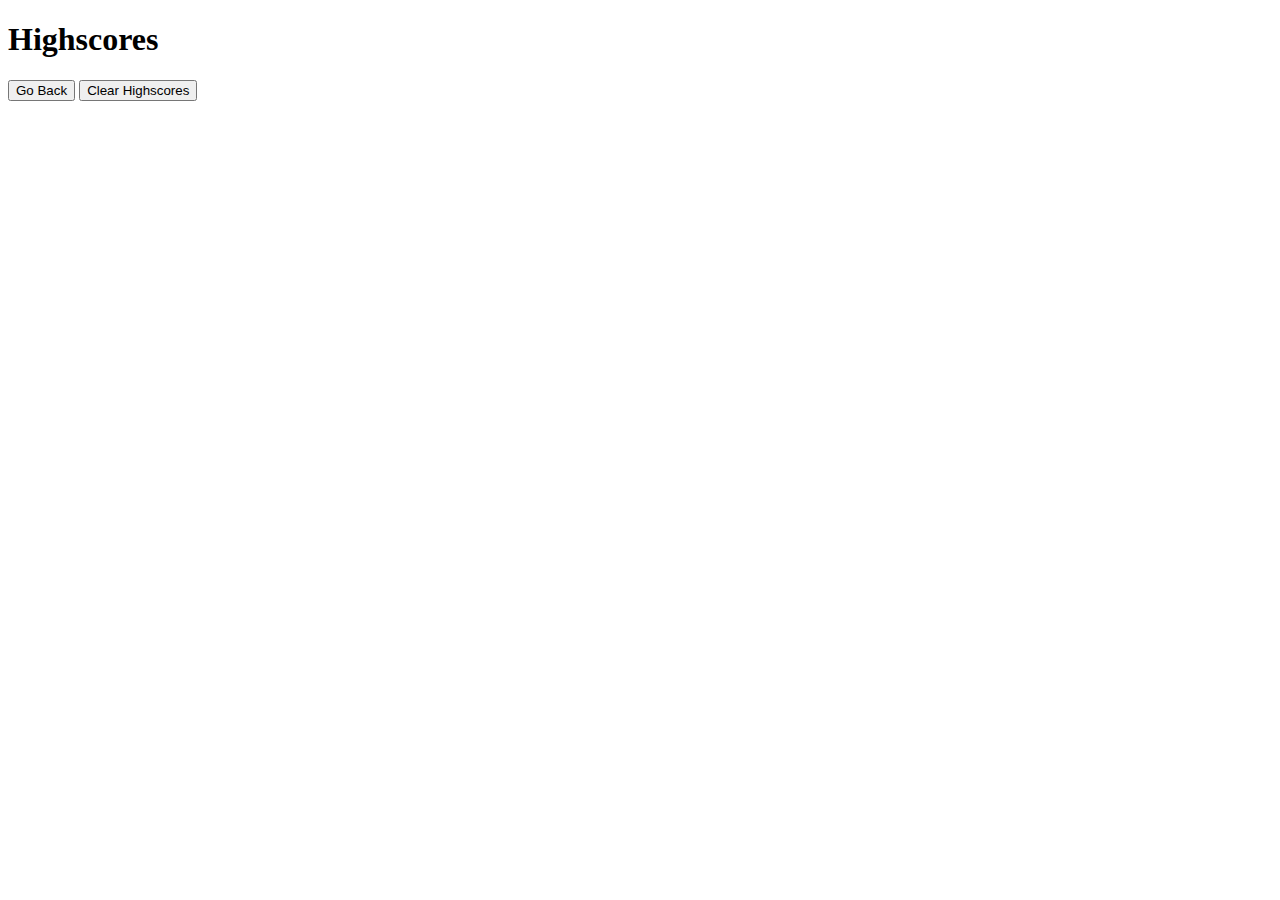
==== highscores.html @ 41e14ea9 "add code to index.html and created highscores.html" ====
<!DOCTYPE html>
<html lang="en">
  <head>
    <meta charset="UTF-8" />
    <meta name="viewport" content="width=device-width, initial-scale=1.0" />
    <meta http-equiv="X-UA-Compatible" content="ie=edge" />
    <title>Highscores</title>

    <link rel="stylesheet" href="./assets/css/styles.css" />
  </head>

  <body>
    <div class="wrapper">
      <h1>Highscores</h1>
      <ol id="highscores"></ol>

      <a href="index.html"><button>Go Back</button></a>
      <button id="clear">Clear Highscores</button>
    </div>

    <script src="./assets/js/scores.js"></script>
  </body>
</html>
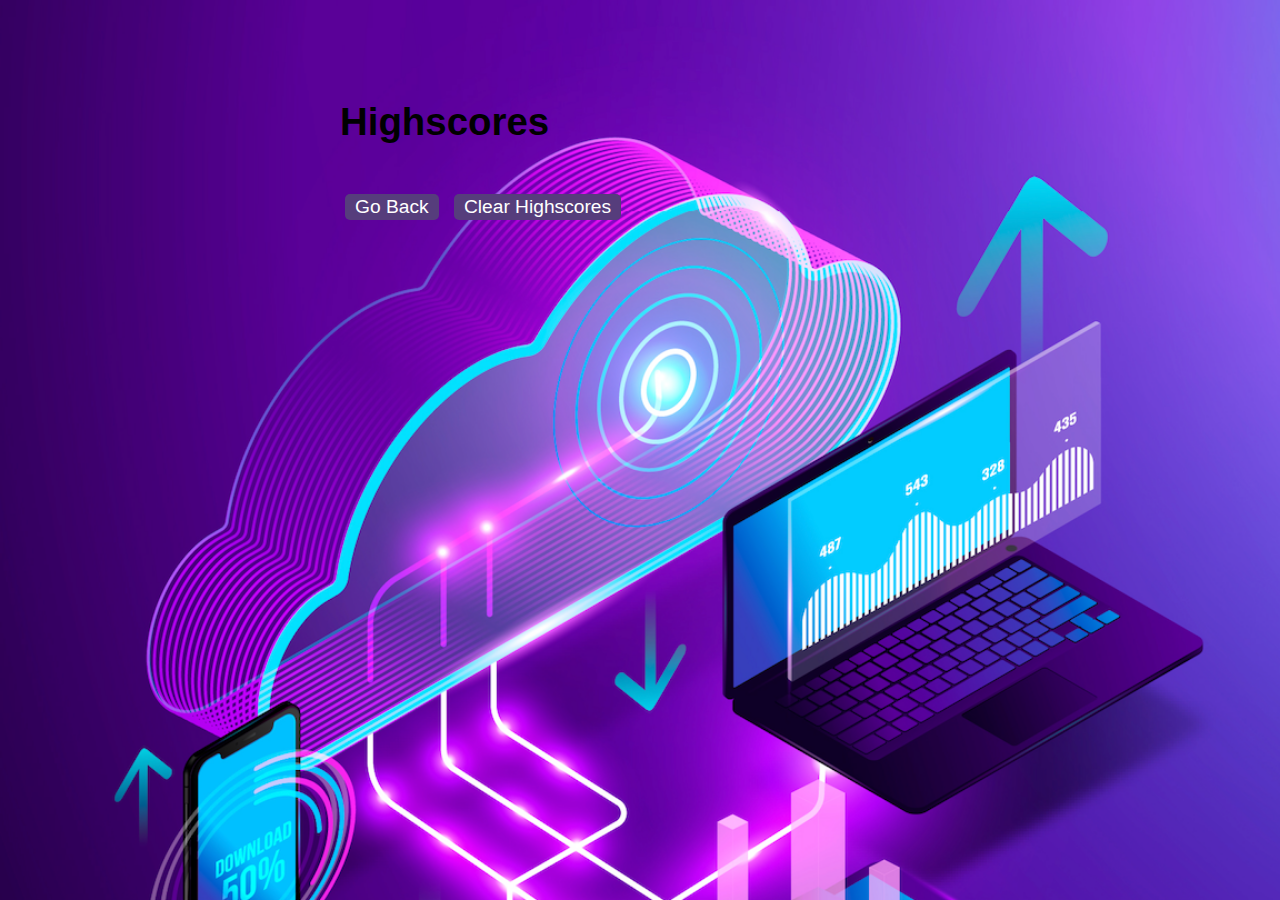
==== commit 13731af3: "add image to bg" ====
--- a/highscores.html
+++ b/highscores.html
@@ -19,5 +19,13 @@
     </div>
 
     <script src="./assets/js/scores.js"></script>
+    <style>
+      body {
+        background-image: url("image/computer.png");
+        background-repeat: no-repeat;
+        background-attachment: fixed;
+        background-size: cover;
+      }
+    </style>
   </body>
 </html>
--- a/assets/css/styles.css
+++ b/assets/css/styles.css
@@ -0,0 +1,88 @@
+body {
+  font-family: Arial;
+  font-size: 120%;
+}
+
+a {
+  color: #563d7c;
+  text-decoration: none;
+  transition: color 0.1s;
+}
+
+a:hover {
+  color: #8570a5;
+}
+
+button {
+  display: inline-block;
+  margin: 5px;
+  cursor: pointer;
+  font-size: 100%;
+  background-color: #563d7c;
+  border-radius: 5px;
+  padding: 2px 10px;
+  color: white;
+  border: 0;
+  transition: background-color 0.1s;
+}
+
+button:hover {
+  background-color: #8570a5;
+}
+
+.choices button {
+  display: block;
+}
+
+input[type="text"] {
+  font-size: 100%;
+}
+
+ol {
+  padding-left: 0px;
+  max-height: 400px;
+  overflow: auto;
+}
+
+li {
+  padding: 5px;
+  list-style: decimal inside none;
+}
+
+li:nth-child(odd) {
+  background-color: #f3edfc;
+}
+
+.wrapper {
+  margin: 100px auto 0 auto;
+  max-width: 600px;
+}
+
+.hide {
+  display: none;
+}
+
+.start {
+  text-align: center;
+}
+
+.scores {
+  position: absolute;
+  top: 10px;
+  left: 10px;
+}
+
+.feedback {
+  font-style: italic;
+  font-size: 120%;
+  margin-top: 20px;
+  padding-top: 10px;
+  color: gray;
+  border-top: 2px solid #ccc;
+}
+
+.timer {
+  position: absolute;
+  top: 10px;
+  right: 10px;
+}
